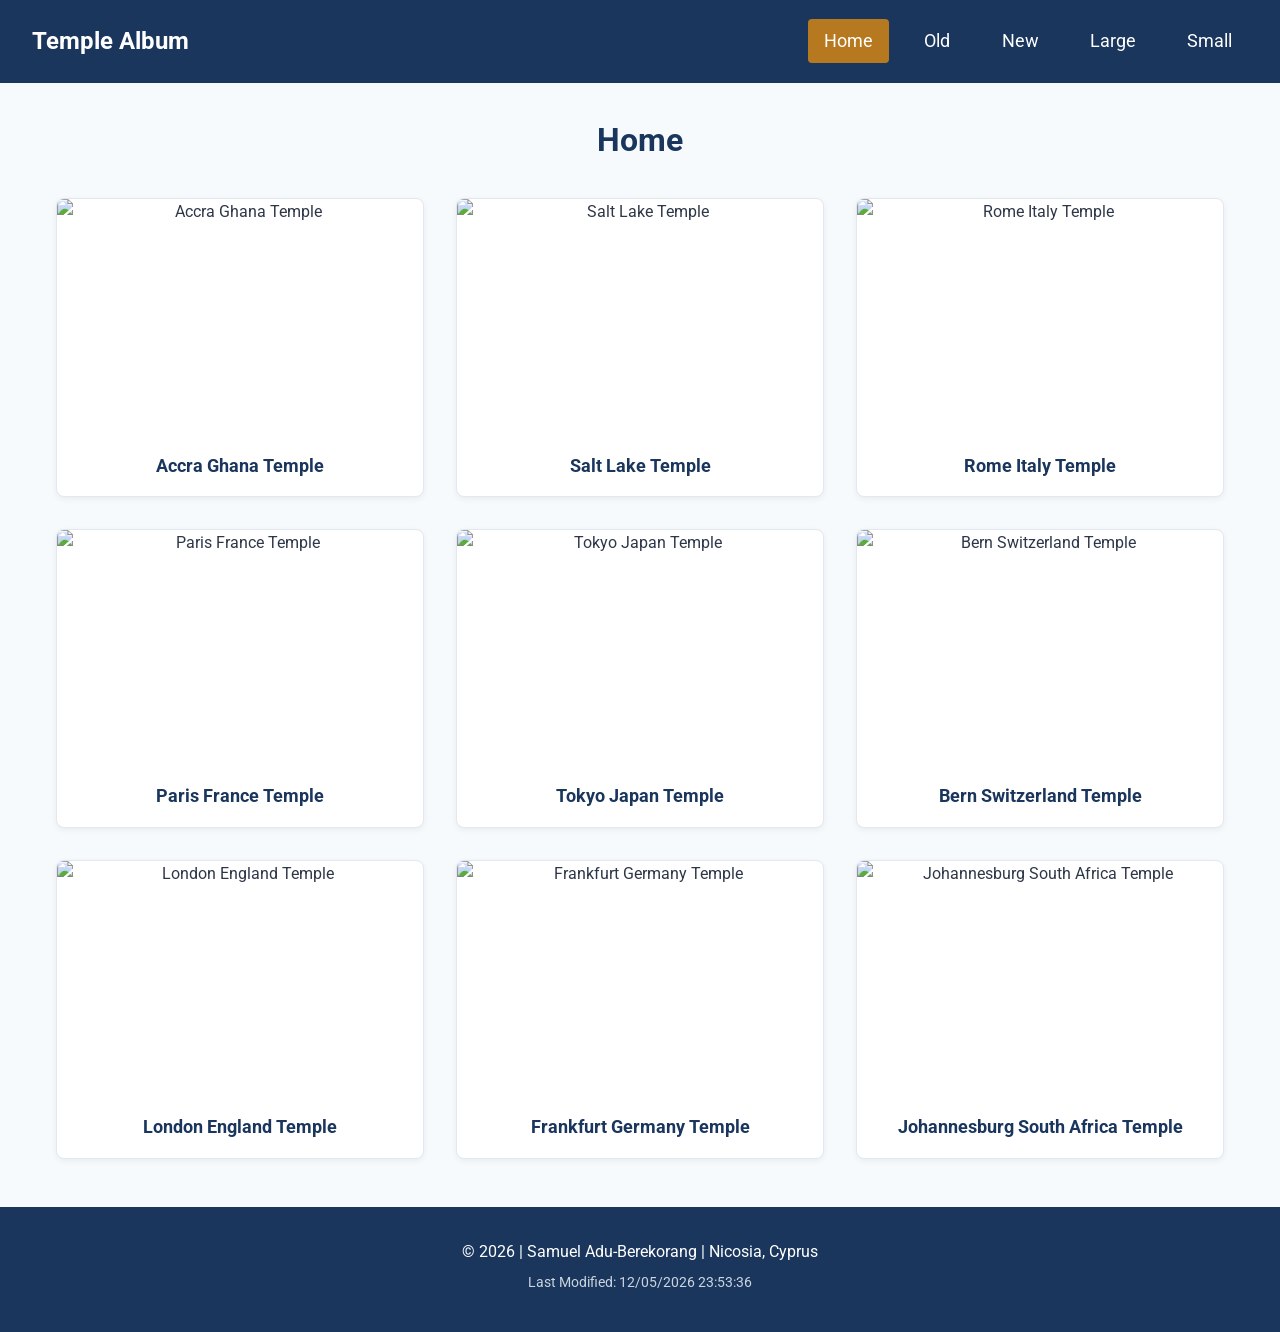
==== temples.html @ ebbd203a "Add responsive Temple Album assignment" ====
<!DOCTYPE html>
<html lang="en">
<head>
    <meta charset="UTF-8">
    <meta name="viewport" content="width=device-width, initial-scale=1.0">
    <title>Temple Album - WDD 131 - Samuel Adu-Berekorang</title>
    <meta name="description" content="A responsive temple picture album featuring modern CSS layouts, hamburger navigation, and dynamic DOM manipulation for WDD 131.">
    <meta name="author" content="Samuel Adu-Berekorang">
    <link rel="preconnect" href="https://fonts.googleapis.com">
    <link rel="preconnect" href="https://fonts.gstatic.com" crossorigin>
    <link href="https://fonts.googleapis.com/css2?family=Roboto:wght@300;400;700&display=swap" rel="stylesheet">
    <link rel="stylesheet" href="styles/temples.css">
    <link rel="stylesheet" href="styles/temples-large.css">
    <script src="scripts/temples.js" defer></script>
</head>
<body>
    <header>
        <div class="header-container">
            <h2>Temple Album</h2>
            <button id="menu" aria-label="Toggle navigation menu">&#9776;</button>
        </div>
        <nav id="nav-bar">
            <ul>
                <li><a href="#" class="active">Home</a></li>
                <li><a href="#">Old</a></li>
                <li><a href="#">New</a></li>
                <li><a href="#">Large</a></li>
                <li><a href="#">Small</a></li>
            </ul>
        </nav>
    </header>

    <main>
        <h1>Home</h1>
        <section class="gallery">
            <figure>
                <img src="https://churchofjesuschristtemples.org/assets/img/temples/accra-ghana-temple/accra-ghana-temple-13760-main.jpg" alt="Accra Ghana Temple" loading="lazy" width="400" height="250">
                <figcaption>Accra Ghana Temple</figcaption>
            </figure>
            <figure>
                <img src="https://churchofjesuschristtemples.org/assets/img/temples/salt-lake-temple/salt-lake-temple-15669-main.jpg" alt="Salt Lake Temple" loading="lazy" width="400" height="250">
                <figcaption>Salt Lake Temple</figcaption>
            </figure>
            <figure>
                <img src="https://churchofjesuschristtemples.org/assets/img/temples/rome-italy-temple/rome-italy-temple-3545-main.jpg" alt="Rome Italy Temple" loading="lazy" width="400" height="250">
                <figcaption>Rome Italy Temple</figcaption>
            </figure>
            <figure>
                <img src="https://churchofjesuschristtemples.org/assets/img/temples/paris-france-temple/paris-france-temple-2056-main.jpg" alt="Paris France Temple" loading="lazy" width="400" height="250">
                <figcaption>Paris France Temple</figcaption>
            </figure>
            <figure>
                <img src="https://churchofjesuschristtemples.org/assets/img/temples/tokyo-japan-temple/tokyo-japan-temple-26340-main.jpg" alt="Tokyo Japan Temple" loading="lazy" width="400" height="250">
                <figcaption>Tokyo Japan Temple</figcaption>
            </figure>
            <figure>
                <img src="https://churchofjesuschristtemples.org/assets/img/temples/bern-switzerland-temple/bern-switzerland-temple-54641-main.jpg" alt="Bern Switzerland Temple" loading="lazy" width="400" height="250">
                <figcaption>Bern Switzerland Temple</figcaption>
            </figure>
            <figure>
                <img src="https://churchofjesuschristtemples.org/assets/img/temples/london-england-temple/london-england-temple-4355-main.jpg" alt="London England Temple" loading="lazy" width="400" height="250">
                <figcaption>London England Temple</figcaption>
            </figure>
            <figure>
                <img src="https://churchofjesuschristtemples.org/assets/img/temples/frankfurt-germany-temple/frankfurt-germany-temple-16001-main.jpg" alt="Frankfurt Germany Temple" loading="lazy" width="400" height="250">
                <figcaption>Frankfurt Germany Temple</figcaption>
            </figure>
            <figure>
                <img src="https://churchofjesuschristtemples.org/assets/img/temples/johannesburg-south-africa-temple/johannesburg-south-africa-temple-22475-main.jpg" alt="Johannesburg South Africa Temple" loading="lazy" width="400" height="250">
                <figcaption>Johannesburg South Africa Temple</figcaption>
            </figure>
        </section>
    </main>

    <footer>
        <p>&copy; <span id="currentyear"></span> | Samuel Adu-Berekorang | Nicosia, Cyprus</p>
        <p class="last-modified">Last Modified: <span id="lastModified"></span></p>
    </footer>
</body>
</html>
---- styles/temples.css ----
/* Mobile-first stylesheet for Temple Picture Album */

:root {
    --primary-color: #1a365d;
    --accent-color: #b7791f;
    --bg-color: #f7fafc;
    --card-bg: #ffffff;
    --text-color: #2d3748;
    --font-family: 'Roboto', sans-serif;
}

* {
    box-sizing: border-box;
    margin: 0;
    padding: 0;
}

body {
    font-family: var(--font-family);
    background-color: var(--bg-color);
    color: var(--text-color);
    line-height: 1.6;
}

header {
    background-color: var(--primary-color);
    color: #ffffff;
    padding: 1rem;
}

.header-container {
    display: flex;
    justify-content: space-between;
    align-items: center;
}

.header-container h2 {
    font-size: 1.5rem;
    font-weight: 700;
}

#menu {
    font-size: 1.8rem;
    background: none;
    border: none;
    color: #ffffff;
    cursor: pointer;
    padding: 0.2rem 0.5rem;
}

/* Mobile navigation initially hidden */
#nav-bar {
    display: none;
    margin-top: 1rem;
}

#nav-bar.open {
    display: block;
}

#nav-bar ul {
    list-style: none;
    display: flex;
    flex-direction: column;
    gap: 0.5rem;
}

#nav-bar a {
    color: #ffffff;
    text-decoration: none;
    font-size: 1.1rem;
    padding: 0.5rem;
    display: block;
    border-radius: 4px;
    transition: background-color 0.2s ease;
}

#nav-bar a:hover, #nav-bar a.active {
    background-color: var(--accent-color);
    color: #ffffff;
}

main {
    max-width: 1200px;
    margin: 2rem auto;
    padding: 0 1rem;
}

main h1 {
    font-size: 2rem;
    color: var(--primary-color);
    text-align: center;
    margin-bottom: 2rem;
}

.gallery {
    display: grid;
    grid-template-columns: 1fr;
    gap: 1.5rem;
}

figure {
    background-color: var(--card-bg);
    border: 1px solid #e2e8f0;
    border-radius: 8px;
    overflow: hidden;
    box-shadow: 0 2px 6px rgba(0, 0, 0, 0.06);
    text-align: center;
    padding-bottom: 1rem;
}

figure img {
    width: 100%;
    height: 240px;
    object-fit: cover;
    display: block;
}

figcaption {
    font-size: 1.1rem;
    font-weight: 700;
    color: var(--primary-color);
    margin-top: 0.8rem;
}

footer {
    background-color: var(--primary-color);
    color: #ffffff;
    text-align: center;
    padding: 2rem 1rem;
    margin-top: 3rem;
}

footer p {
    margin-bottom: 0.4rem;
}

.last-modified {
    color: #cbd5e0;
    font-size: 0.9rem;
}
---- styles/temples-large.css ----
/* Larger screen styles for Temple Picture Album */

@media (min-width: 640px) {
    header {
        display: flex;
        justify-content: space-between;
        align-items: center;
        padding: 1.2rem 2rem;
    }

    .header-container {
        margin-bottom: 0;
    }

    #menu {
        display: none;
    }

    #nav-bar {
        display: block !important;
        margin-top: 0;
    }

    #nav-bar ul {
        flex-direction: row;
        gap: 1.2rem;
    }

    #nav-bar a {
        padding: 0.5rem 1rem;
    }

    .gallery {
        grid-template-columns: repeat(auto-fit, minmax(320px, 1fr));
        gap: 2rem;
    }
}
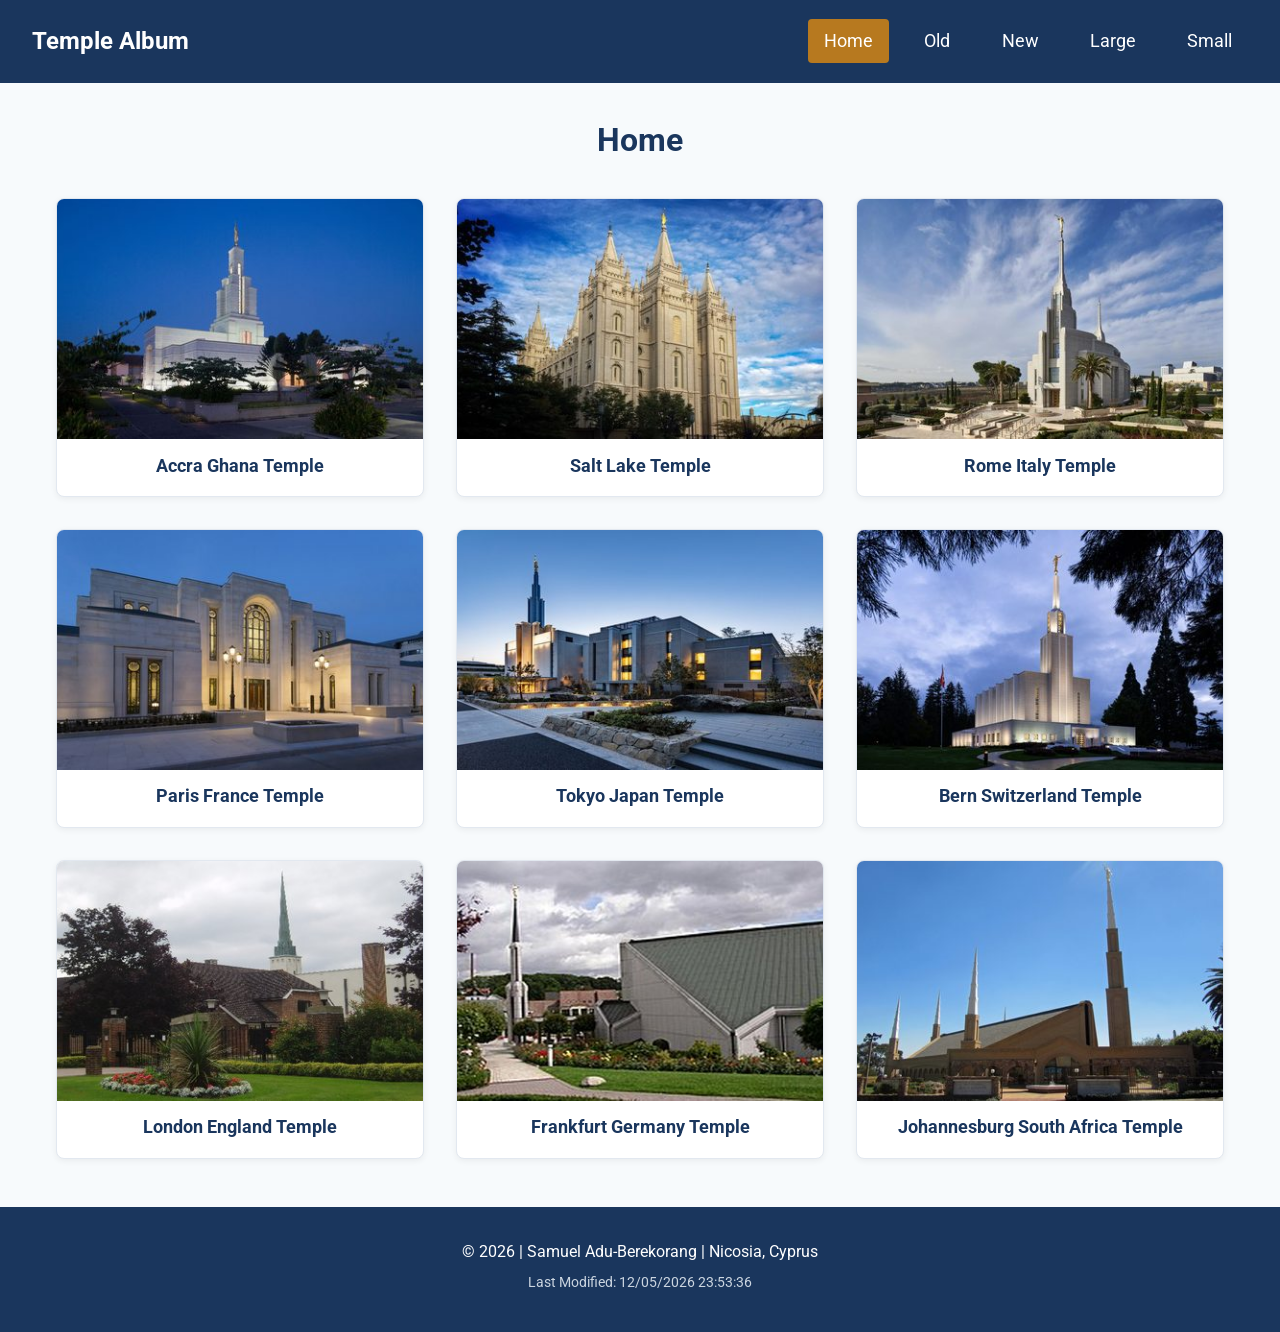
==== commit fc295f26: "Host all 9 temple images locally in images directory and optimize under 125 kB per instructor feedba" ====
--- a/temples.html
+++ b/temples.html
@@ -34,39 +34,39 @@
         <h1>Home</h1>
         <section class="gallery">
             <figure>
-                <img src="https://churchofjesuschristtemples.org/assets/img/temples/accra-ghana-temple/accra-ghana-temple-13760-main.jpg" alt="Accra Ghana Temple" loading="lazy" width="400" height="250">
+                <img src="images/accra.jpg" alt="Accra Ghana Temple" loading="lazy" width="400" height="250">
                 <figcaption>Accra Ghana Temple</figcaption>
             </figure>
             <figure>
-                <img src="https://churchofjesuschristtemples.org/assets/img/temples/salt-lake-temple/salt-lake-temple-15669-main.jpg" alt="Salt Lake Temple" loading="lazy" width="400" height="250">
+                <img src="images/salt-lake.jpg" alt="Salt Lake Temple" loading="lazy" width="400" height="250">
                 <figcaption>Salt Lake Temple</figcaption>
             </figure>
             <figure>
-                <img src="https://churchofjesuschristtemples.org/assets/img/temples/rome-italy-temple/rome-italy-temple-3545-main.jpg" alt="Rome Italy Temple" loading="lazy" width="400" height="250">
+                <img src="images/rome.jpg" alt="Rome Italy Temple" loading="lazy" width="400" height="250">
                 <figcaption>Rome Italy Temple</figcaption>
             </figure>
             <figure>
-                <img src="https://churchofjesuschristtemples.org/assets/img/temples/paris-france-temple/paris-france-temple-2056-main.jpg" alt="Paris France Temple" loading="lazy" width="400" height="250">
+                <img src="images/paris.jpg" alt="Paris France Temple" loading="lazy" width="400" height="250">
                 <figcaption>Paris France Temple</figcaption>
             </figure>
             <figure>
-                <img src="https://churchofjesuschristtemples.org/assets/img/temples/tokyo-japan-temple/tokyo-japan-temple-26340-main.jpg" alt="Tokyo Japan Temple" loading="lazy" width="400" height="250">
+                <img src="images/tokyo.jpg" alt="Tokyo Japan Temple" loading="lazy" width="400" height="250">
                 <figcaption>Tokyo Japan Temple</figcaption>
             </figure>
             <figure>
-                <img src="https://churchofjesuschristtemples.org/assets/img/temples/bern-switzerland-temple/bern-switzerland-temple-54641-main.jpg" alt="Bern Switzerland Temple" loading="lazy" width="400" height="250">
+                <img src="images/bern.jpg" alt="Bern Switzerland Temple" loading="lazy" width="400" height="250">
                 <figcaption>Bern Switzerland Temple</figcaption>
             </figure>
             <figure>
-                <img src="https://churchofjesuschristtemples.org/assets/img/temples/london-england-temple/london-england-temple-4355-main.jpg" alt="London England Temple" loading="lazy" width="400" height="250">
+                <img src="images/london.jpg" alt="London England Temple" loading="lazy" width="400" height="250">
                 <figcaption>London England Temple</figcaption>
             </figure>
             <figure>
-                <img src="https://churchofjesuschristtemples.org/assets/img/temples/frankfurt-germany-temple/frankfurt-germany-temple-16001-main.jpg" alt="Frankfurt Germany Temple" loading="lazy" width="400" height="250">
+                <img src="images/frankfurt.jpg" alt="Frankfurt Germany Temple" loading="lazy" width="400" height="250">
                 <figcaption>Frankfurt Germany Temple</figcaption>
             </figure>
             <figure>
-                <img src="https://churchofjesuschristtemples.org/assets/img/temples/johannesburg-south-africa-temple/johannesburg-south-africa-temple-22475-main.jpg" alt="Johannesburg South Africa Temple" loading="lazy" width="400" height="250">
+                <img src="images/johannesburg.jpg" alt="Johannesburg South Africa Temple" loading="lazy" width="400" height="250">
                 <figcaption>Johannesburg South Africa Temple</figcaption>
             </figure>
         </section>
